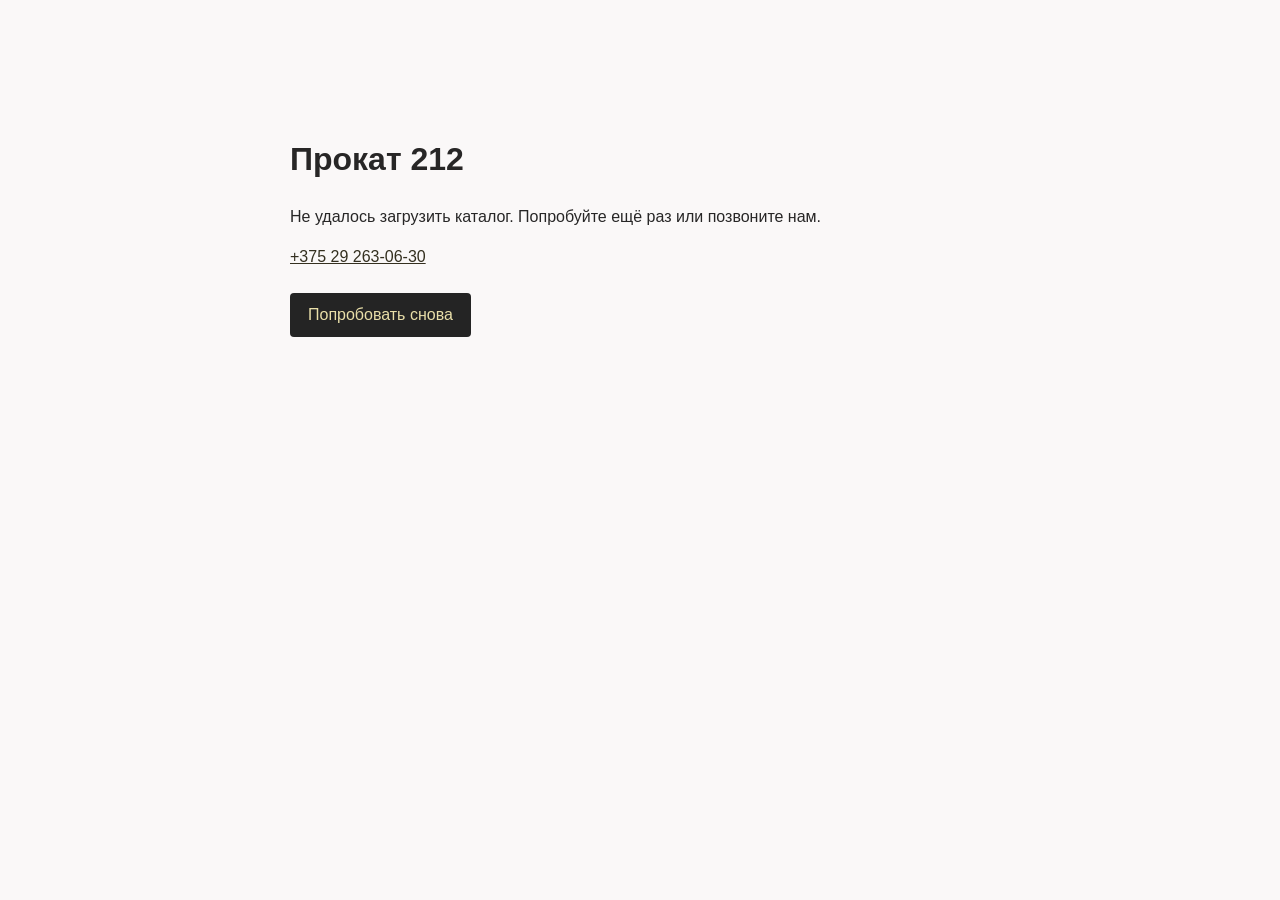
==== index.html @ de1a65e0 "Publish Prokat 212 storefront with live catalog and booking backend" ====
<!doctype html>
<html lang="ru">
<head>
<meta charset="utf-8">
<meta name="viewport" content="width=device-width, initial-scale=1">
<meta name="description" content="Прокат техники, инструмента и прицепов в Витебске. Прокат 212, ул. Чкалова, 49.">
<title>Прокат 212 — аренда в Витебске</title>
<style>body{margin:0;background:#faf8f8;color:#272626;font:16px/1.5 Arial,sans-serif}.loading{max-width:700px;margin:10vh auto;padding:24px}.loading h1{font-size:32px}.loading a{color:#343020}.loading button{padding:10px 18px;border:0;border-radius:4px;background:#242424;color:#e9dfa9;font:inherit;cursor:pointer}</style>
<script src="./storefront.js" defer></script>
</head>
<body><main class="loading" aria-live="polite"><h1>Прокат 212</h1><p>Загружаем каталог…</p><noscript>Для открытия каталога включите JavaScript или <a href="https://prokat-212-vitebsk.hulk-baseman-6e.chatgpt.site/">перейдите на сайт магазина</a>.</noscript></main></body>
</html>
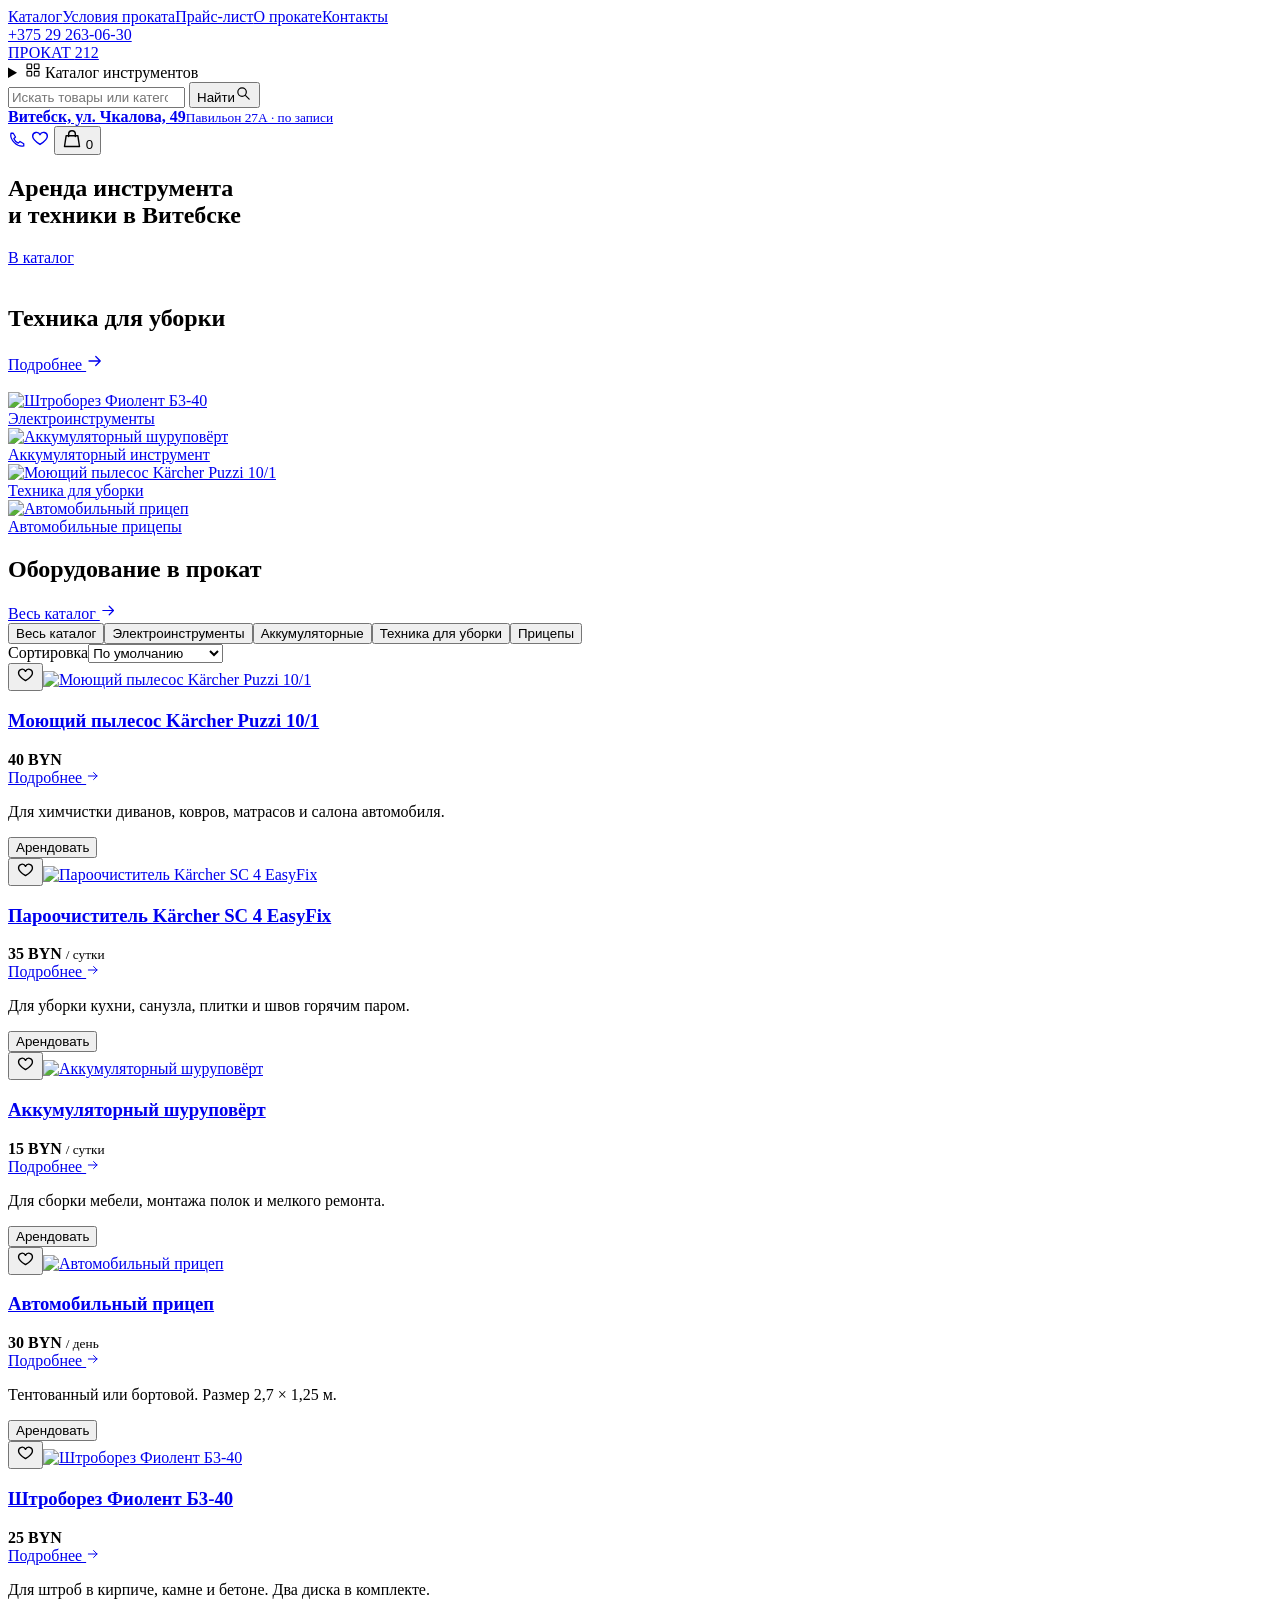
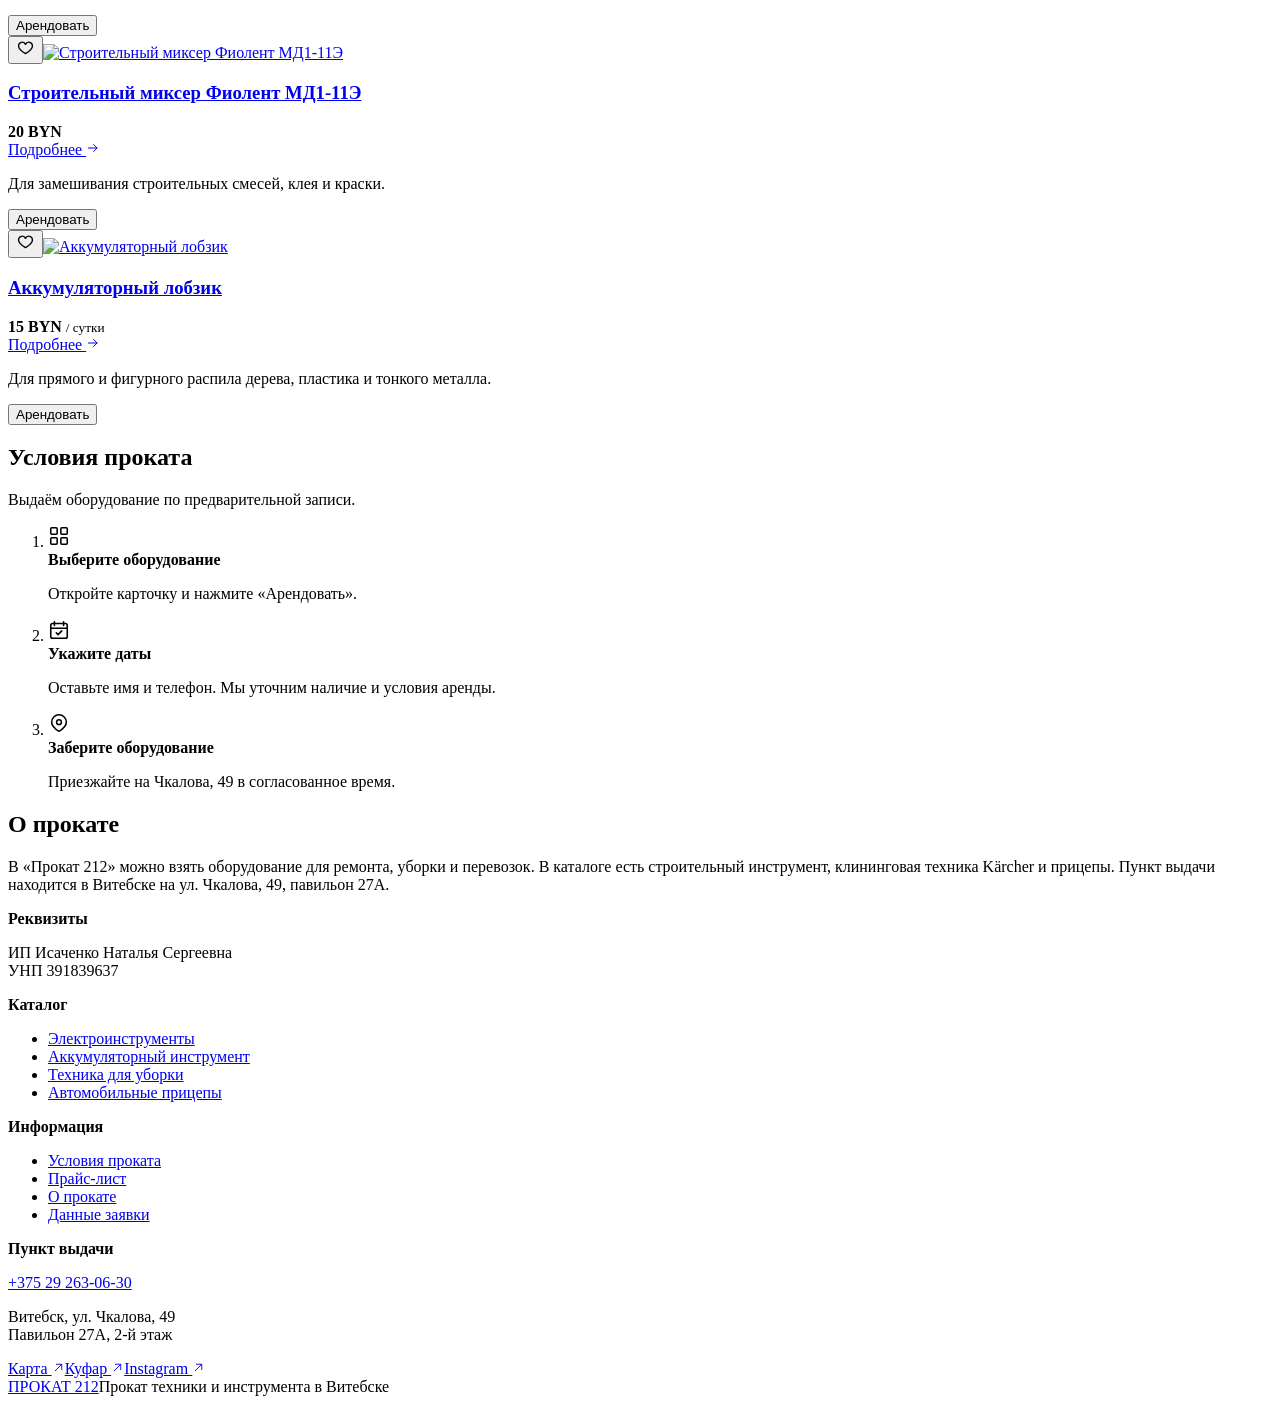
==== commit d8c3daa7: "Serve complete local catalog and photos on Pages with resilient mobile checkout" ====
--- a/index.html
+++ b/index.html
@@ -1,12 +1,111 @@
 <!doctype html>
-<html lang="ru">
-<head>
-<meta charset="utf-8">
-<meta name="viewport" content="width=device-width, initial-scale=1">
-<meta name="description" content="Прокат техники, инструмента и прицепов в Витебске. Прокат 212, ул. Чкалова, 49.">
-<title>Прокат 212 — аренда в Витебске</title>
-<style>body{margin:0;background:#faf8f8;color:#272626;font:16px/1.5 Arial,sans-serif}.loading{max-width:700px;margin:10vh auto;padding:24px}.loading h1{font-size:32px}.loading a{color:#343020}.loading button{padding:10px 18px;border:0;border-radius:4px;background:#242424;color:#e9dfa9;font:inherit;cursor:pointer}</style>
-<script src="./storefront.js" defer></script>
-</head>
-<body><main class="loading" aria-live="polite"><h1>Прокат 212</h1><p>Загружаем каталог…</p><noscript>Для открытия каталога включите JavaScript или <a href="https://prokat-212-vitebsk.hulk-baseman-6e.chatgpt.site/">перейдите на сайт магазина</a>.</noscript></main></body>
-</html>
+<html lang="ru" data-api-base="https://prokat-212-vitebsk.hulk-baseman-6e.chatgpt.site" data-site-base="/prokat212/"><head><meta charset="utf-8">
+  <meta name="viewport" content="width=device-width, initial-scale=1">
+  <meta name="description" content="Прокат техники, инструмента и прицепов в Витебске. Чкалова, 49, павильон 27А.">
+  
+  <title>Прокат 212 — аренда в Витебске</title><link rel="stylesheet" href="/prokat212/style.css?v=static1"><script src="/prokat212/storefront.js?v=static1" defer></script></head><body><div class="topbar"><div class="wrap top-inner"><nav aria-label="Навигация">
+    <a href="/prokat212/?page=%2Fcatalog">Каталог</a><a href="/prokat212/?page=%2F#rental">Условия проката</a><a href="/prokat212/?page=%2Fprices">Прайс-лист</a><a href="/prokat212/?page=%2F#about">О прокате</a><a href="/prokat212/?page=%2F#contacts">Контакты</a>
+  </nav><span class="top-phone"><a href="tel:+375292630630">+375 29 263-06-30</a></span></div></div>
+  <header class="header"><div class="wrap nav">
+  <a href="/prokat212/?page=%2F" class="brand" aria-label="Прокат 212, главная"><span class="brand-text">ПРОКАТ <span class="brand-num">212</span></span></a>
+  <details class="catalog-menu"><summary aria-label="Каталог инструментов"><svg width="16" height="16" viewbox="0 0 24 24" fill="none" stroke="currentColor" stroke-width="1.7" stroke-linecap="round" stroke-linejoin="round" aria-hidden="true"><rect x="3" y="3" width="7" height="7" rx="1"></rect><rect x="14" y="3" width="7" height="7" rx="1"></rect><rect x="3" y="14" width="7" height="7" rx="1"></rect><rect x="14" y="14" width="7" height="7" rx="1"></rect></svg> <span>Каталог инструментов</span></summary>
+    <div class="catalog-pop"><a href="/prokat212/?page=%2Fcatalog">Весь каталог <svg width="16" height="16" viewbox="0 0 24 24" fill="none" stroke="currentColor" stroke-width="1.7" stroke-linecap="round" stroke-linejoin="round" aria-hidden="true"><path d="M4 12h15m-6-6 6 6-6 6"></path></svg></a>
+      <a href="/prokat212/?page=%2Fcatalog%3Fcategory%3Delectric">Электроинструменты <svg width="16" height="16" viewbox="0 0 24 24" fill="none" stroke="currentColor" stroke-width="1.7" stroke-linecap="round" stroke-linejoin="round" aria-hidden="true"><path d="M4 12h15m-6-6 6 6-6 6"></path></svg></a><a href="/prokat212/?page=%2Fcatalog%3Fcategory%3Dcordless">Аккумуляторный инструмент <svg width="16" height="16" viewbox="0 0 24 24" fill="none" stroke="currentColor" stroke-width="1.7" stroke-linecap="round" stroke-linejoin="round" aria-hidden="true"><path d="M4 12h15m-6-6 6 6-6 6"></path></svg></a><a href="/prokat212/?page=%2Fcatalog%3Fcategory%3Dcleaning">Техника для уборки <svg width="16" height="16" viewbox="0 0 24 24" fill="none" stroke="currentColor" stroke-width="1.7" stroke-linecap="round" stroke-linejoin="round" aria-hidden="true"><path d="M4 12h15m-6-6 6 6-6 6"></path></svg></a><a href="/prokat212/?page=%2Fcatalog%3Fcategory%3Dtrailers">Автомобильные прицепы <svg width="16" height="16" viewbox="0 0 24 24" fill="none" stroke="currentColor" stroke-width="1.7" stroke-linecap="round" stroke-linejoin="round" aria-hidden="true"><path d="M4 12h15m-6-6 6 6-6 6"></path></svg></a>
+      <div class="mobile-links"><a href="/prokat212/?page=%2F#rental">Условия проката</a><a href="/prokat212/?page=%2Fprices">Прайс-лист</a><a href="/prokat212/?page=%2F#about">О прокате</a><a href="/prokat212/?page=%2F#contacts">Контакты</a></div>
+    </div>
+  </details>
+  <form class="header-search" method="get" action="/prokat212/" role="search">
+    <input type="search" name="q" value="" placeholder="Искать товары или категории" aria-label="Поиск по всему каталогу" maxlength="100">
+    <button type="submit" aria-label="Найти в каталоге"><span>Найти</span><svg width="17" height="17" viewbox="0 0 24 24" fill="none" stroke="currentColor" stroke-width="1.7" stroke-linecap="round" stroke-linejoin="round" aria-hidden="true"><circle cx="10" cy="10" r="6"></circle><path d="m15 15 5 5"></path></svg></button>
+  </form>
+  <a class="header-address" href="/prokat212/?page=%2F#contacts"><b>Витебск, ул. Чкалова, 49</b><small>Павильон 27А · по записи</small></a>
+  <div class="nav-actions">
+    <a class="head-phone" href="tel:+375292630630" aria-label="Позвонить в прокат"><svg width="18" height="18" viewbox="0 0 24 24" fill="none" stroke="currentColor" stroke-width="1.7" stroke-linecap="round" stroke-linejoin="round" aria-hidden="true"><path d="m7 3 3 5-2.2 2.3a12 12 0 0 0 5.9 5.9L16 14l5 3v3c-8.8 2-19-8.2-17-17z"></path></svg></a>
+    <a class="bag-button header-favorite" href="/prokat212/?page=%2Fcatalog%3Fview%3Dfavorites" aria-label="Избранное"><svg width="20" height="20" viewbox="0 0 24 24" fill="none" stroke="currentColor" stroke-width="1.7" stroke-linecap="round" stroke-linejoin="round" aria-hidden="true"><path d="M20.8 8.7c0 4.2-8.8 9.8-8.8 9.8s-8.8-5.6-8.8-9.8a4.6 4.6 0 0 1 8.8-1.9 4.6 4.6 0 0 1 8.8 1.9Z"></path></svg></a>
+    <button class="bag-button" type="button" data-cart aria-label="Открыть корзину"><svg width="20" height="20" viewbox="0 0 24 24" fill="none" stroke="currentColor" stroke-width="1.7" stroke-linecap="round" stroke-linejoin="round" aria-hidden="true"><path d="M5 8h14l2 13H3L5 8Z"></path><path d="M8 9V6a4 4 0 0 1 8 0v3"></path></svg> <span data-count>0</span></button>
+  </div></div></header><main class="wrap storefront">
+    <section class="hero" aria-label="Аренда оборудования">
+    <div class="hero-main"><div class="hero-copy">
+      <h1>Аренда инструмента<br>и техники в Витебске</h1>
+      <a class="button hero-button" href="/prokat212/?page=%2Fcatalog">В каталог</a>
+    </div><div class="hero-equipment" aria-hidden="true"><span class="art art-cutter"><img src="/prokat212/img/1085501371-2.webp" alt="" fetchpriority="high"></span><span class="art art-drill"><img src="/prokat212/img/1085400048-1.webp" alt="" fetchpriority="high"></span></div></div>
+    <div class="hero-side"><h2>Техника для уборки</h2>
+      <a class="button hero-button small" href="/prokat212/?page=%2Fcatalog%3Fcategory%3Dcleaning">Подробнее <svg width="18" height="18" viewbox="0 0 24 24" fill="none" stroke="currentColor" stroke-width="1.7" stroke-linecap="round" stroke-linejoin="round" aria-hidden="true"><path d="M4 12h15m-6-6 6 6-6 6"></path></svg></a>
+      <div class="hero-side-image" aria-hidden="true"><span class="art art-puzzi"><img src="/prokat212/img/1069759717-1.webp" alt="" fetchpriority="high"></span></div></div></section>
+    <section class="category-section" aria-label="Разделы каталога"><div class="category-grid">
+  <a href="/prokat212/?page=%2Fcatalog%3Fcategory%3Delectric" class="category-card">
+    <div class="category-image"><span class="art art-cutter"><img src="/prokat212/img/1085501371-2.webp" alt="Штроборез Фиолент Б3-40" loading="lazy"></span></div><span>Электроинструменты</span></a><a href="/prokat212/?page=%2Fcatalog%3Fcategory%3Dcordless" class="category-card">
+    <div class="category-image"><span class="art art-drill"><img src="/prokat212/img/1085400048-1.webp" alt="Аккумуляторный шуруповёрт" loading="lazy"></span></div><span>Аккумуляторный инструмент</span></a><a href="/prokat212/?page=%2Fcatalog%3Fcategory%3Dcleaning" class="category-card">
+    <div class="category-image"><span class="art art-puzzi"><img src="/prokat212/img/1069759717-1.webp" alt="Моющий пылесос Kärcher Puzzi 10/1" loading="lazy"></span></div><span>Техника для уборки</span></a><a href="/prokat212/?page=%2Fcatalog%3Fcategory%3Dtrailers" class="category-card">
+    <div class="category-image"><span class="art art-trailer"><img src="/prokat212/img/1069593861-2.webp" alt="Автомобильный прицеп" loading="lazy"></span></div><span>Автомобильные прицепы</span></a></div></section>
+    <section id="catalog" class="catalog"><div class="section-title"><h2>Оборудование в прокат</h2><a href="/prokat212/?page=%2Fcatalog" class="section-link">Весь каталог <svg width="17" height="17" viewbox="0 0 24 24" fill="none" stroke="currentColor" stroke-width="1.7" stroke-linecap="round" stroke-linejoin="round" aria-hidden="true"><path d="M4 12h15m-6-6 6 6-6 6"></path></svg></a></div>
+    <div class="filters"><div class="tabs catalog-tabs" aria-label="Категории">
+  <button type="button" aria-pressed="true" data-filter="">Весь каталог</button><button type="button" aria-pressed="false" data-filter="electric">Электроинструменты</button><button type="button" aria-pressed="false" data-filter="cordless">Аккумуляторные</button><button type="button" aria-pressed="false" data-filter="cleaning">Техника для уборки</button><button type="button" aria-pressed="false" data-filter="trailers">Прицепы</button></div>
+  <label class="sort-field"><span class="sr-only">Сортировка</span><select id="sort"><option value="default">По умолчанию</option><option value="asc">Сначала дешевле</option><option value="desc">Сначала дороже</option></select></label></div>
+  <div class="product-grid" id="product-grid" data-query=""><article class="card" data-card data-category="cleaning" data-title="Моющий пылесос Kärcher Puzzi 10/1 Уборка Техника для уборки Для химчистки диванов, ковров, матрасов и салона автомобиля." data-price="4000" data-position="10" data-product-id="1069759717">
+    <button type="button" class="favorite-button" data-favorite="1069759717" aria-label="Избранное: Моющий пылесос Kärcher Puzzi 10/1" aria-pressed="false"><svg width="19" height="19" viewbox="0 0 24 24" fill="none" stroke="currentColor" stroke-width="1.7" stroke-linecap="round" stroke-linejoin="round" aria-hidden="true"><path d="M20.8 8.7c0 4.2-8.8 9.8-8.8 9.8s-8.8-5.6-8.8-9.8a4.6 4.6 0 0 1 8.8-1.9 4.6 4.6 0 0 1 8.8 1.9Z"></path></svg></button><a class="card-image" href="/prokat212/?page=%2Fitem%2F1069759717"><span class="art art-puzzi"><img src="/prokat212/img/1069759717-1.webp" alt="Моющий пылесос Kärcher Puzzi 10/1" loading="lazy"></span></a>
+    <div class="card-body"><h3><a href="/prokat212/?page=%2Fitem%2F1069759717">Моющий пылесос Kärcher Puzzi 10/1</a></h3>
+    <div class="price"><strong>40 BYN</strong></div>
+    <div class="card-meta"><a href="/prokat212/?page=%2Fitem%2F1069759717">Подробнее <svg width="14" height="14" viewbox="0 0 24 24" fill="none" stroke="currentColor" stroke-width="1.7" stroke-linecap="round" stroke-linejoin="round" aria-hidden="true"><path d="M4 12h15m-6-6 6 6-6 6"></path></svg></a></div>
+    <p>Для химчистки диванов, ковров, матрасов и салона автомобиля.</p>
+    <button class="button rent-button" type="button" data-add="1069759717" data-open-cart aria-label="Арендовать: Моющий пылесос Kärcher Puzzi 10/1">Арендовать</button></div></article><article class="card" data-card data-category="cleaning" data-title="Пароочиститель Kärcher SC 4 EasyFix Уборка Техника для уборки Для уборки кухни, санузла, плитки и швов горячим паром." data-price="3500" data-position="20" data-product-id="1070292494">
+    <button type="button" class="favorite-button" data-favorite="1070292494" aria-label="Избранное: Пароочиститель Kärcher SC 4 EasyFix" aria-pressed="false"><svg width="19" height="19" viewbox="0 0 24 24" fill="none" stroke="currentColor" stroke-width="1.7" stroke-linecap="round" stroke-linejoin="round" aria-hidden="true"><path d="M20.8 8.7c0 4.2-8.8 9.8-8.8 9.8s-8.8-5.6-8.8-9.8a4.6 4.6 0 0 1 8.8-1.9 4.6 4.6 0 0 1 8.8 1.9Z"></path></svg></button><a class="card-image" href="/prokat212/?page=%2Fitem%2F1070292494"><span class="art art-steam"><img src="/prokat212/img/1070292494-1.webp" alt="Пароочиститель Kärcher SC 4 EasyFix" loading="lazy"></span></a>
+    <div class="card-body"><h3><a href="/prokat212/?page=%2Fitem%2F1070292494">Пароочиститель Kärcher SC 4 EasyFix</a></h3>
+    <div class="price"><strong>35 BYN</strong> <small>/ сутки</small></div>
+    <div class="card-meta"><a href="/prokat212/?page=%2Fitem%2F1070292494">Подробнее <svg width="14" height="14" viewbox="0 0 24 24" fill="none" stroke="currentColor" stroke-width="1.7" stroke-linecap="round" stroke-linejoin="round" aria-hidden="true"><path d="M4 12h15m-6-6 6 6-6 6"></path></svg></a></div>
+    <p>Для уборки кухни, санузла, плитки и швов горячим паром.</p>
+    <button class="button rent-button" type="button" data-add="1070292494" data-open-cart aria-label="Арендовать: Пароочиститель Kärcher SC 4 EasyFix">Арендовать</button></div></article><article class="card" data-card data-category="cordless" data-title="Аккумуляторный шуруповёрт Инструмент Аккумуляторный инструмент Для сборки мебели, монтажа полок и мелкого ремонта." data-price="1500" data-position="30" data-product-id="1085400048">
+    <button type="button" class="favorite-button" data-favorite="1085400048" aria-label="Избранное: Аккумуляторный шуруповёрт" aria-pressed="false"><svg width="19" height="19" viewbox="0 0 24 24" fill="none" stroke="currentColor" stroke-width="1.7" stroke-linecap="round" stroke-linejoin="round" aria-hidden="true"><path d="M20.8 8.7c0 4.2-8.8 9.8-8.8 9.8s-8.8-5.6-8.8-9.8a4.6 4.6 0 0 1 8.8-1.9 4.6 4.6 0 0 1 8.8 1.9Z"></path></svg></button><a class="card-image" href="/prokat212/?page=%2Fitem%2F1085400048"><span class="art art-drill"><img src="/prokat212/img/1085400048-1.webp" alt="Аккумуляторный шуруповёрт" loading="lazy"></span></a>
+    <div class="card-body"><h3><a href="/prokat212/?page=%2Fitem%2F1085400048">Аккумуляторный шуруповёрт</a></h3>
+    <div class="price"><strong>15 BYN</strong> <small>/ сутки</small></div>
+    <div class="card-meta"><a href="/prokat212/?page=%2Fitem%2F1085400048">Подробнее <svg width="14" height="14" viewbox="0 0 24 24" fill="none" stroke="currentColor" stroke-width="1.7" stroke-linecap="round" stroke-linejoin="round" aria-hidden="true"><path d="M4 12h15m-6-6 6 6-6 6"></path></svg></a></div>
+    <p>Для сборки мебели, монтажа полок и мелкого ремонта.</p>
+    <button class="button rent-button" type="button" data-add="1085400048" data-open-cart aria-label="Арендовать: Аккумуляторный шуруповёрт">Арендовать</button></div></article><article class="card" data-card data-category="trailers" data-title="Автомобильный прицеп Прицепы Автомобильные прицепы Тентованный или бортовой. Размер 2,7 × 1,25 м." data-price="3000" data-position="40" data-product-id="1069593861">
+    <button type="button" class="favorite-button" data-favorite="1069593861" aria-label="Избранное: Автомобильный прицеп" aria-pressed="false"><svg width="19" height="19" viewbox="0 0 24 24" fill="none" stroke="currentColor" stroke-width="1.7" stroke-linecap="round" stroke-linejoin="round" aria-hidden="true"><path d="M20.8 8.7c0 4.2-8.8 9.8-8.8 9.8s-8.8-5.6-8.8-9.8a4.6 4.6 0 0 1 8.8-1.9 4.6 4.6 0 0 1 8.8 1.9Z"></path></svg></button><a class="card-image" href="/prokat212/?page=%2Fitem%2F1069593861"><span class="art art-trailer"><img src="/prokat212/img/1069593861-2.webp" alt="Автомобильный прицеп" loading="lazy"></span></a>
+    <div class="card-body"><h3><a href="/prokat212/?page=%2Fitem%2F1069593861">Автомобильный прицеп</a></h3>
+    <div class="price"><strong>30 BYN</strong> <small>/ день</small></div>
+    <div class="card-meta"><a href="/prokat212/?page=%2Fitem%2F1069593861">Подробнее <svg width="14" height="14" viewbox="0 0 24 24" fill="none" stroke="currentColor" stroke-width="1.7" stroke-linecap="round" stroke-linejoin="round" aria-hidden="true"><path d="M4 12h15m-6-6 6 6-6 6"></path></svg></a></div>
+    <p>Тентованный или бортовой. Размер 2,7 × 1,25 м.</p>
+    <button class="button rent-button" type="button" data-add="1069593861" data-open-cart aria-label="Арендовать: Автомобильный прицеп">Арендовать</button></div></article><article class="card" data-card data-category="electric" data-title="Штроборез Фиолент Б3-40 Инструмент Электроинструменты Для штроб в кирпиче, камне и бетоне. Два диска в комплекте." data-price="2500" data-position="50" data-product-id="1085501371">
+    <button type="button" class="favorite-button" data-favorite="1085501371" aria-label="Избранное: Штроборез Фиолент Б3-40" aria-pressed="false"><svg width="19" height="19" viewbox="0 0 24 24" fill="none" stroke="currentColor" stroke-width="1.7" stroke-linecap="round" stroke-linejoin="round" aria-hidden="true"><path d="M20.8 8.7c0 4.2-8.8 9.8-8.8 9.8s-8.8-5.6-8.8-9.8a4.6 4.6 0 0 1 8.8-1.9 4.6 4.6 0 0 1 8.8 1.9Z"></path></svg></button><a class="card-image" href="/prokat212/?page=%2Fitem%2F1085501371"><span class="art art-cutter"><img src="/prokat212/img/1085501371-2.webp" alt="Штроборез Фиолент Б3-40" loading="lazy"></span></a>
+    <div class="card-body"><h3><a href="/prokat212/?page=%2Fitem%2F1085501371">Штроборез Фиолент Б3-40</a></h3>
+    <div class="price"><strong>25 BYN</strong></div>
+    <div class="card-meta"><a href="/prokat212/?page=%2Fitem%2F1085501371">Подробнее <svg width="14" height="14" viewbox="0 0 24 24" fill="none" stroke="currentColor" stroke-width="1.7" stroke-linecap="round" stroke-linejoin="round" aria-hidden="true"><path d="M4 12h15m-6-6 6 6-6 6"></path></svg></a></div>
+    <p>Для штроб в кирпиче, камне и бетоне. Два диска в комплекте.</p>
+    <button class="button rent-button" type="button" data-add="1085501371" data-open-cart aria-label="Арендовать: Штроборез Фиолент Б3-40">Арендовать</button></div></article><article class="card" data-card data-category="electric" data-title="Строительный миксер Фиолент МД1-11Э Инструмент Электроинструменты Для замешивания строительных смесей, клея и краски." data-price="2000" data-position="60" data-product-id="1085493059">
+    <button type="button" class="favorite-button" data-favorite="1085493059" aria-label="Избранное: Строительный миксер Фиолент МД1-11Э" aria-pressed="false"><svg width="19" height="19" viewbox="0 0 24 24" fill="none" stroke="currentColor" stroke-width="1.7" stroke-linecap="round" stroke-linejoin="round" aria-hidden="true"><path d="M20.8 8.7c0 4.2-8.8 9.8-8.8 9.8s-8.8-5.6-8.8-9.8a4.6 4.6 0 0 1 8.8-1.9 4.6 4.6 0 0 1 8.8 1.9Z"></path></svg></button><a class="card-image" href="/prokat212/?page=%2Fitem%2F1085493059"><span class="art art-mixer"><img src="/prokat212/img/1085493059-2.webp" alt="Строительный миксер Фиолент МД1-11Э" loading="lazy"></span></a>
+    <div class="card-body"><h3><a href="/prokat212/?page=%2Fitem%2F1085493059">Строительный миксер Фиолент МД1-11Э</a></h3>
+    <div class="price"><strong>20 BYN</strong></div>
+    <div class="card-meta"><a href="/prokat212/?page=%2Fitem%2F1085493059">Подробнее <svg width="14" height="14" viewbox="0 0 24 24" fill="none" stroke="currentColor" stroke-width="1.7" stroke-linecap="round" stroke-linejoin="round" aria-hidden="true"><path d="M4 12h15m-6-6 6 6-6 6"></path></svg></a></div>
+    <p>Для замешивания строительных смесей, клея и краски.</p>
+    <button class="button rent-button" type="button" data-add="1085493059" data-open-cart aria-label="Арендовать: Строительный миксер Фиолент МД1-11Э">Арендовать</button></div></article><article class="card" data-card data-category="cordless" data-title="Аккумуляторный лобзик Инструмент Аккумуляторный инструмент Для прямого и фигурного распила дерева, пластика и тонкого металла." data-price="1500" data-position="70" data-product-id="1082962440">
+    <button type="button" class="favorite-button" data-favorite="1082962440" aria-label="Избранное: Аккумуляторный лобзик" aria-pressed="false"><svg width="19" height="19" viewbox="0 0 24 24" fill="none" stroke="currentColor" stroke-width="1.7" stroke-linecap="round" stroke-linejoin="round" aria-hidden="true"><path d="M20.8 8.7c0 4.2-8.8 9.8-8.8 9.8s-8.8-5.6-8.8-9.8a4.6 4.6 0 0 1 8.8-1.9 4.6 4.6 0 0 1 8.8 1.9Z"></path></svg></button><a class="card-image" href="/prokat212/?page=%2Fitem%2F1082962440"><span class="art art-jigsaw"><img src="/prokat212/img/1082962440-1.webp" alt="Аккумуляторный лобзик" loading="lazy"></span></a>
+    <div class="card-body"><h3><a href="/prokat212/?page=%2Fitem%2F1082962440">Аккумуляторный лобзик</a></h3>
+    <div class="price"><strong>15 BYN</strong> <small>/ сутки</small></div>
+    <div class="card-meta"><a href="/prokat212/?page=%2Fitem%2F1082962440">Подробнее <svg width="14" height="14" viewbox="0 0 24 24" fill="none" stroke="currentColor" stroke-width="1.7" stroke-linecap="round" stroke-linejoin="round" aria-hidden="true"><path d="M4 12h15m-6-6 6 6-6 6"></path></svg></a></div>
+    <p>Для прямого и фигурного распила дерева, пластика и тонкого металла.</p>
+    <button class="button rent-button" type="button" data-add="1082962440" data-open-cart aria-label="Арендовать: Аккумуляторный лобзик">Арендовать</button></div></article></div>
+  <p id="empty-search" class="empty-search" hidden>Ничего не найдено. Попробуйте изменить запрос или категорию.</p></section>
+    <section class="rental" id="rental"><div><h2>Условия проката</h2><p>Выдаём оборудование по предварительной записи.</p></div>
+    <ol class="steps"><li><svg width="22" height="22" viewbox="0 0 24 24" fill="none" stroke="currentColor" stroke-width="1.7" stroke-linecap="round" stroke-linejoin="round" aria-hidden="true"><rect x="3" y="3" width="7" height="7" rx="1"></rect><rect x="14" y="3" width="7" height="7" rx="1"></rect><rect x="3" y="14" width="7" height="7" rx="1"></rect><rect x="14" y="14" width="7" height="7" rx="1"></rect></svg><div><b>Выберите оборудование</b><p>Откройте карточку и нажмите «Арендовать».</p></div></li>
+    <li><svg width="22" height="22" viewbox="0 0 24 24" fill="none" stroke="currentColor" stroke-width="1.7" stroke-linecap="round" stroke-linejoin="round" aria-hidden="true"><rect x="3" y="5" width="18" height="16" rx="2"></rect><path d="M7 3v4m10-4v4M3 10h18m-12 5 2 2 4-4"></path></svg><div><b>Укажите даты</b><p>Оставьте имя и телефон. Мы уточним наличие и условия аренды.</p></div></li>
+    <li><svg width="22" height="22" viewbox="0 0 24 24" fill="none" stroke="currentColor" stroke-width="1.7" stroke-linecap="round" stroke-linejoin="round" aria-hidden="true"><path d="M20 10c0 5-8 10-8 10S4 15 4 10a8 8 0 1 1 16 0Z"></path><circle cx="12" cy="10" r="2.6"></circle></svg><div><b>Заберите оборудование</b><p>Приезжайте на Чкалова, 49 в согласованное время.</p></div></li></ol></section>
+    <section class="about-rental" id="about"><h2>О прокате</h2><p>В «Прокат 212» можно взять оборудование для ремонта, уборки и перевозок. В каталоге есть строительный инструмент, клининговая техника Kärcher и прицепы. Пункт выдачи находится в Витебске на ул. Чкалова, 49, павильон 27А.</p></section>
+  </main><footer class="footer" id="contacts"><div class="wrap foot-grid">
+    <div><strong>Реквизиты</strong><p>ИП Исаченко Наталья Сергеевна<br>УНП 391839637</p></div>
+    <div><strong>Каталог</strong><ul><li><a href="/prokat212/?page=%2Fcatalog%3Fcategory%3Delectric">Электроинструменты</a></li><li><a href="/prokat212/?page=%2Fcatalog%3Fcategory%3Dcordless">Аккумуляторный инструмент</a></li><li><a href="/prokat212/?page=%2Fcatalog%3Fcategory%3Dcleaning">Техника для уборки</a></li><li><a href="/prokat212/?page=%2Fcatalog%3Fcategory%3Dtrailers">Автомобильные прицепы</a></li></ul></div>
+    <div><strong>Информация</strong><ul><li><a href="/prokat212/?page=%2F#rental">Условия проката</a></li><li><a href="/prokat212/?page=%2Fprices">Прайс-лист</a></li><li><a href="/prokat212/?page=%2F#about">О прокате</a></li><li><a href="/prokat212/?page=%2Fprivacy">Данные заявки</a></li></ul></div>
+    <div><strong>Пункт выдачи</strong><p><a href="tel:+375292630630">+375 29 263-06-30</a></p><p>Витебск, ул. Чкалова, 49<br>Павильон 27А, 2-й этаж</p>
+    <div class="foot-links"><a href="https://yandex.by/maps/?text=%D0%92%D0%B8%D1%82%D0%B5%D0%B1%D1%81%D0%BA%2C%20%D1%83%D0%BB%D0%B8%D1%86%D0%B0%20%D0%A7%D0%BA%D0%B0%D0%BB%D0%BE%D0%B2%D0%B0%2C%2049" target="_blank" rel="noopener">Карта <svg width="13" height="13" viewbox="0 0 24 24" fill="none" stroke="currentColor" stroke-width="1.7" stroke-linecap="round" stroke-linejoin="round" aria-hidden="true"><path d="M6 18 18 6M8 6h10v10"></path></svg></a><a href="https://www.kufar.by/user/O7bsamzfzZgdnrvzTf-CEGU" target="_blank" rel="noopener">Куфар <svg width="13" height="13" viewbox="0 0 24 24" fill="none" stroke="currentColor" stroke-width="1.7" stroke-linecap="round" stroke-linejoin="round" aria-hidden="true"><path d="M6 18 18 6M8 6h10v10"></path></svg></a><a href="https://www.instagram.com/prokat_212/" target="_blank" rel="noopener">Instagram <svg width="13" height="13" viewbox="0 0 24 24" fill="none" stroke="currentColor" stroke-width="1.7" stroke-linecap="round" stroke-linejoin="round" aria-hidden="true"><path d="M6 18 18 6M8 6h10v10"></path></svg></a></div></div></div>
+    <div class="wrap foot-bottom"><a href="/prokat212/?page=%2F" class="brand"><span class="brand-text">ПРОКАТ <span class="brand-num">212</span></span></a><span>Прокат техники и инструмента в Витебске</span></div></footer><dialog id="cart" class="cart" aria-labelledby="cart-title"><header><h2 id="cart-title">Заявка на аренду</h2><button type="button" class="close" data-close aria-label="Закрыть">×</button></header>
+  <div class="cart-content" id="cart-content"></div>
+  <form id="booking" hidden><div class="form-grid"><label>Начало аренды<input type="date" name="from" required></label>
+  <label>Конец аренды<input type="date" name="to" required></label>
+  <label>Имя<input name="name" autocomplete="name" minlength="2" maxlength="100" required></label>
+  <label>Телефон<input name="phone" type="tel" autocomplete="tel" placeholder="+375 (__) ___-__-__" maxlength="32" required></label></div>
+  <label>Комментарий<textarea name="comment" rows="2" maxlength="700" placeholder="Например, желаемое время выдачи"></textarea></label>
+  <label class="trap" aria-hidden="true">Сайт<input name="website" tabindex="-1" autocomplete="off"></label>
+  <div class="consent"><input id="consent" name="consent" type="checkbox" required><div><label for="consent">Согласен на обработку имени и телефона для ответа на заявку.</label> <a href="/prokat212/?page=%2Fprivacy" target="_blank" rel="noopener">Подробнее</a></div></div>
+  <p class="form-message" role="status"></p><button class="button green full" type="submit">Отправить заявку <svg width="18" height="18" viewbox="0 0 24 24" fill="none" stroke="currentColor" stroke-width="1.7" stroke-linecap="round" stroke-linejoin="round" aria-hidden="true"><path d="M4 12h15m-6-6 6 6-6 6"></path></svg></button>
+  <p class="form-note">Подтвердим наличие, условия аренды и время выдачи по телефону.</p></form></dialog>
+  <div class="toast" id="toast" role="status" hidden></div><script type="application/json" id="catalog-data">[{"id":"1069759717","name":"Моющий пылесос Kärcher Puzzi 10/1","category":"Уборка","price":4000,"unit":"","summary":"Для химчистки диванов, ковров, матрасов и салона автомобиля.","details":"Пылесос распыляет чистящий раствор и сразу собирает его вместе с загрязнениями. Подходит для мягкой мебели и других текстильных поверхностей. Выдача по предварительной записи.","photos":["/img/1069759717-3.webp","/img/1069759717-1.webp","/img/1069759717-2.webp","/img/1069759717-4.webp"],"source":"https://www.kufar.by/item/1069759717","active":1,"position":10},{"id":"1070292494","name":"Пароочиститель Kärcher SC 4 EasyFix","category":"Уборка","price":3500,"unit":"сутки","summary":"Для уборки кухни, санузла, плитки и швов горячим паром.","details":"Давление пара до 3,5 бар. В объявлении указаны точечное сопло и круглая щётка для труднодоступных мест. Подходит для чистки плитки, кухонных поверхностей и сантехники.","photos":["/img/1070292494-2.webp","/img/1070292494-1.webp","/img/1070292494-3.webp","/img/1070292494-4.webp","/img/1070292494-5.webp","/img/1070292494-6.webp","/img/1070292494-7.webp"],"source":"https://www.kufar.by/item/1070292494","active":1,"position":20},{"id":"1085400048","name":"Аккумуляторный шуруповёрт","category":"Инструмент","price":1500,"unit":"сутки","summary":"Для сборки мебели, монтажа полок и мелкого ремонта.","details":"Бесщёточный двигатель, реверс, подсветка, быстрозажимной патрон. Скорость до 1700 об/мин. Аккумуляторы ёмкостью 2000 мА·ч и зарядное устройство в комплекте.","photos":["/img/1085400048-3.webp","/img/1085400048-1.webp","/img/1085400048-2.webp","/img/1085400048-4.webp"],"source":"https://www.kufar.by/item/1085400048","active":1,"position":30},{"id":"1069593861","name":"Автомобильный прицеп","category":"Прицепы","price":3000,"unit":"день","summary":"Тентованный или бортовой. Размер 2,7 × 1,25 м.","details":"По объявлению: день — 30 BYN, сутки — 40 BYN, подвоз по Витебску — 5 BYN. Заявленная грузоподъёмность до 750 кг. Для договора понадобится паспорт гражданина РБ. Выдача по предварительной записи.","photos":["/img/1069593861-2.webp","/img/1069593861-1.webp"],"source":"https://www.kufar.by/item/1069593861","active":1,"position":40},{"id":"1085501371","name":"Штроборез Фиолент Б3-40","category":"Инструмент","price":2500,"unit":"","summary":"Для штроб в кирпиче, камне и бетоне. Два диска в комплекте.","details":"Максимальный размер штробы 41 × 41 мм. Есть плавный пуск, регулируемая глубина и патрубок для подключения пылесоса.","photos":["/img/1085501371-2.webp","/img/1085501371-1.webp","/img/1085501371-3.webp"],"source":"https://www.kufar.by/item/1085501371","active":1,"position":50},{"id":"1085493059","name":"Строительный миксер Фиолент МД1-11Э","category":"Инструмент","price":2000,"unit":"","summary":"Для замешивания строительных смесей, клея и краски.","details":"Мощность 1100 Вт, до 600 об/мин, крутящий момент 85 Н·м. Резьба M14, вес 4,7 кг. Насадка для смешивания входит в комплект.","photos":["/img/1085493059-2.webp","/img/1085493059-1.webp","/img/1085493059-3.webp"],"source":"https://www.kufar.by/item/1085493059","active":1,"position":60},{"id":"1082962440","name":"Аккумуляторный лобзик","category":"Инструмент","price":1500,"unit":"сутки","summary":"Для прямого и фигурного распила дерева, пластика и тонкого металла.","details":"До 2900 ходов в минуту. Заявленная глубина реза до 65 мм по дереву и до 2 мм по стали в зависимости от пилки. В комплекте аккумулятор и зарядное устройство.","photos":["/img/1082962440-2.webp","/img/1082962440-1.webp","/img/1082962440-3.webp","/img/1082962440-4.webp"],"source":"https://www.kufar.by/item/1082962440","active":1,"position":70}]</script></body></html>
